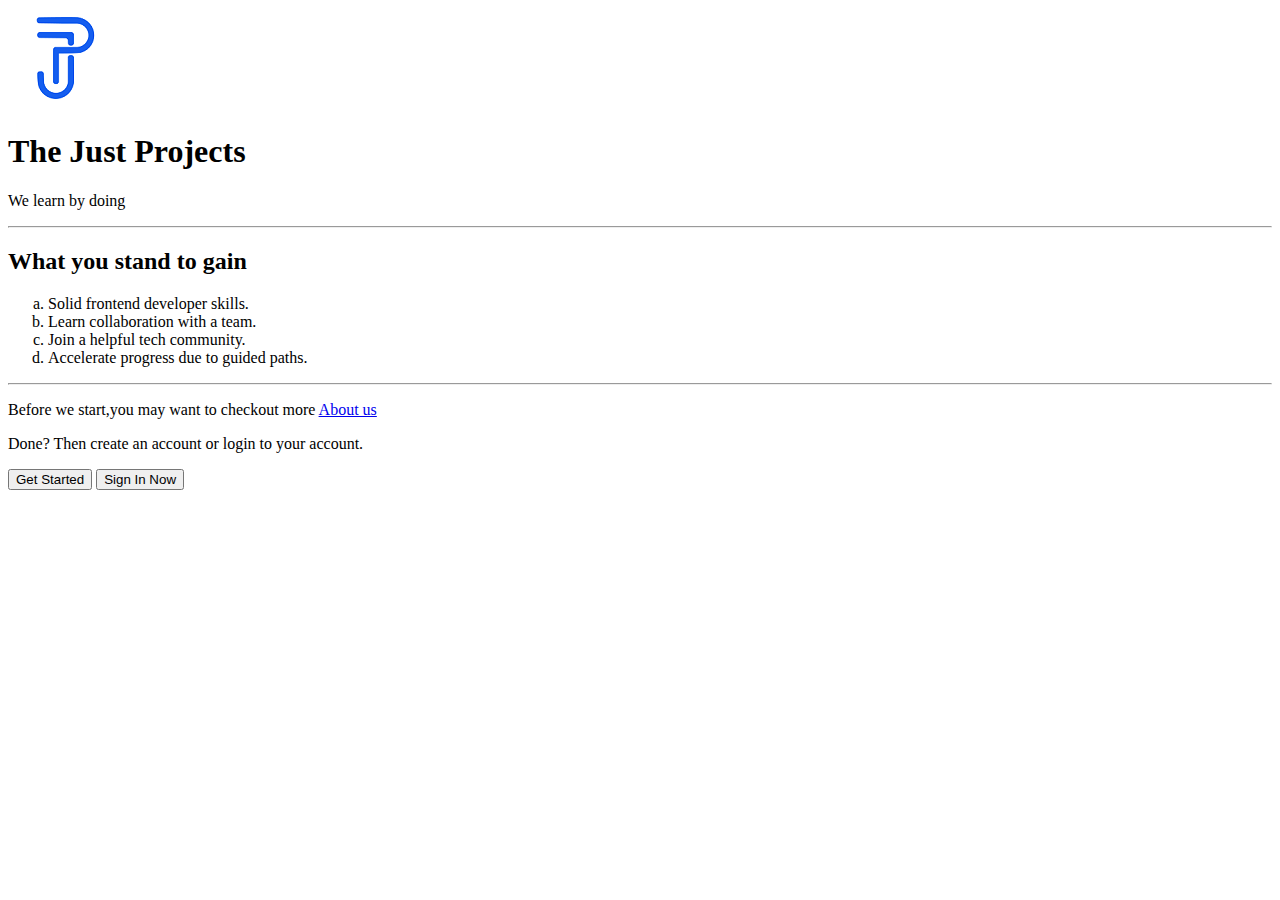
==== index.html @ d8568ca2 "first commit" ====
<!DOCTYPE html>
<html lang="en">
<head>
    <meta charset="UTF-8">
    <meta http-equiv="X-UA-Compatible" content="IE=edge">
    <meta name="viewport" content="width=device-width, initial-scale=1.0">
    <title>Document</title>
</head>
<body>
    <div>
        <img src="/images/tjp.png" alt="logo">
        <h1>The Just Projects</h1>
        <p>We learn by doing</p>
        <hr>
        <h2>What you stand to gain</h2>
        <ol type="a">
            <li>Solid frontend developer skills.</li>
            <li>Learn collaboration with a team.</li>
            <li>Join a helpful tech community.</li>
            <li>Accelerate progress due to guided paths.</li>
        </ol>
        <hr>
        <p>Before we start,you may want to checkout more <a href="about.html">About us</a></p>
        <p>Done? Then create an account or login to your account.</p>
        <button>Get Started</button>
        <button>Sign In Now</button>
    </div>
</body>
</html>
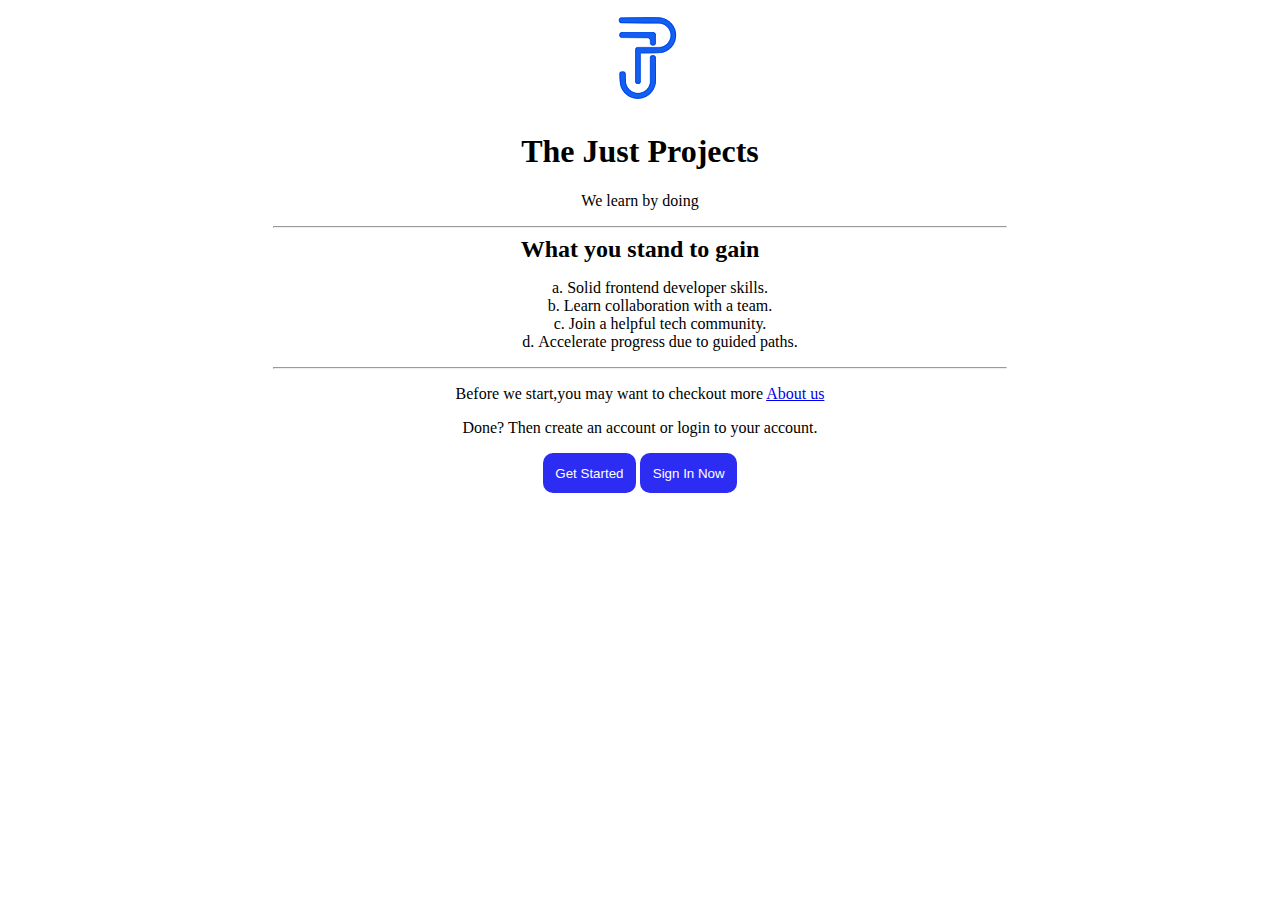
==== commit 9ed33493: "i added a table and style" ====
--- a/index.html
+++ b/index.html
@@ -4,26 +4,28 @@
     <meta charset="UTF-8">
     <meta http-equiv="X-UA-Compatible" content="IE=edge">
     <meta name="viewport" content="width=device-width, initial-scale=1.0">
-    <title>Document</title>
+    <title>Home page</title>
+    <link rel="stylesheet" href="index.css">
 </head>
 <body>
     <div>
-        <img src="/images/tjp.png" alt="logo">
+        <div class="img_div"><img src="images/tjp.png" alt="logo"> </div>
         <h1>The Just Projects</h1>
         <p>We learn by doing</p>
         <hr>
         <h2>What you stand to gain</h2>
-        <ol type="a">
+        <div class="centered-list"><ol type="a">
             <li>Solid frontend developer skills.</li>
             <li>Learn collaboration with a team.</li>
             <li>Join a helpful tech community.</li>
             <li>Accelerate progress due to guided paths.</li>
-        </ol>
+        </ol> </div>
         <hr>
         <p>Before we start,you may want to checkout more <a href="about.html">About us</a></p>
         <p>Done? Then create an account or login to your account.</p>
+        <div class="button_div">
         <button>Get Started</button>
-        <button>Sign In Now</button>
+        <button>Sign In Now</button> </div>
     </div>
 </body>
 </html>--- a/index.css
+++ b/index.css
@@ -0,0 +1,48 @@
+p{
+    text-align: center;
+}
+
+h1{
+    text-align: center;
+}
+
+h2{
+    text-align: center;
+    margin: 0;
+}
+
+.img_div{
+    text-align: center;
+}
+
+    .button_div{
+        text-align: center;
+    }
+
+<body {
+    image-rendering: auto;
+}
+
+.centered-list {
+    text-align: center;
+    list-style-position: inside;
+    padding-left: 0;
+}
+
+  
+hr {
+    margin-right: 21%;
+    margin-left: 21%;
+    }
+
+button {
+    background-color: rgb(44, 44, 243);
+    color: white;
+    border: none;
+    border-radius:  10px;
+    padding: 1%;
+    cursor: pointer;
+}
+
+<button class="get-started">Get Started</button>
+<button class="sign-in-now">Sign In Now</button>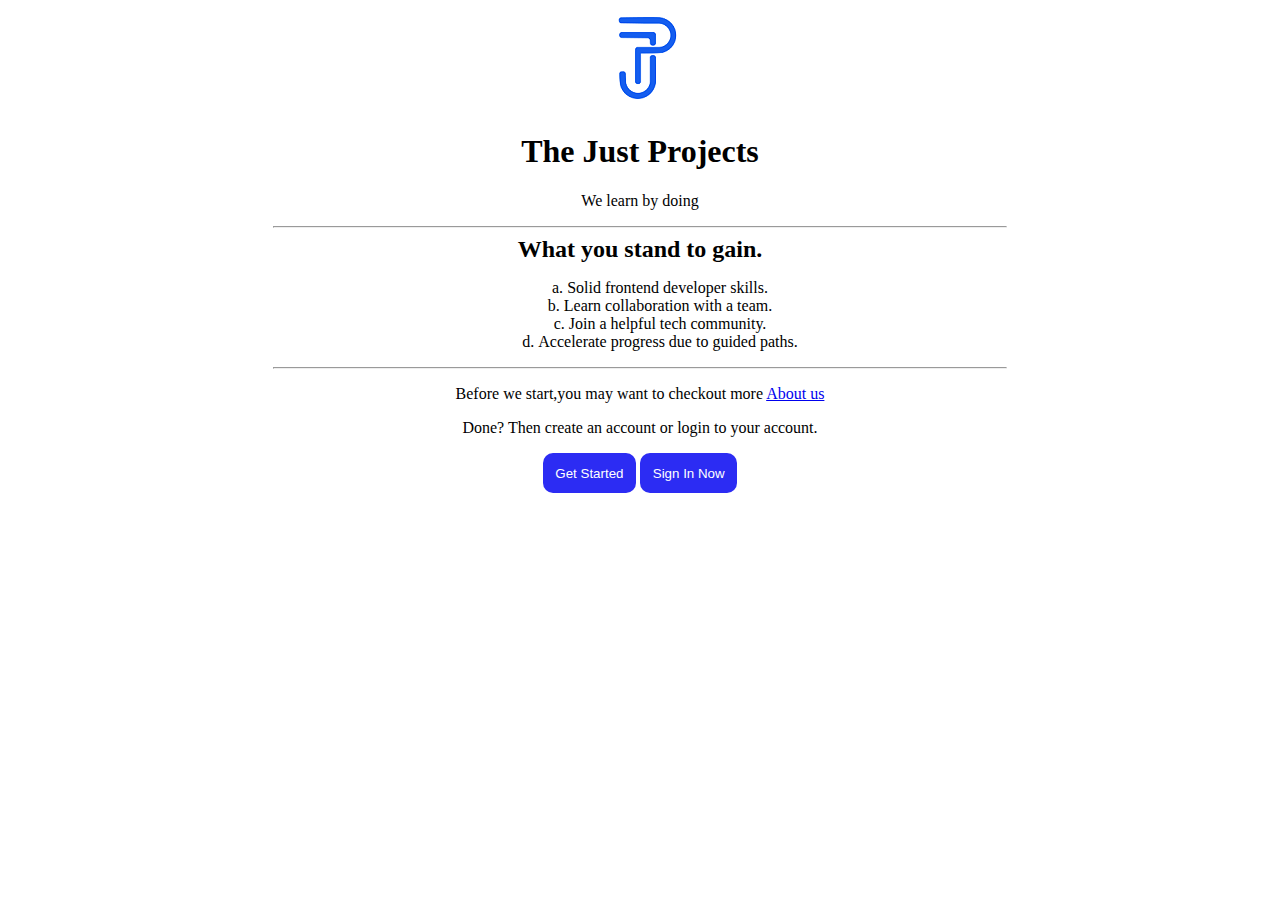
==== commit d8fa991d: "i added a dot" ====
--- a/index.html
+++ b/index.html
@@ -13,7 +13,7 @@
         <h1>The Just Projects</h1>
         <p>We learn by doing</p>
         <hr>
-        <h2>What you stand to gain</h2>
+        <h2>What you stand to gain.</h2>
         <div class="centered-list"><ol type="a">
             <li>Solid frontend developer skills.</li>
             <li>Learn collaboration with a team.</li>
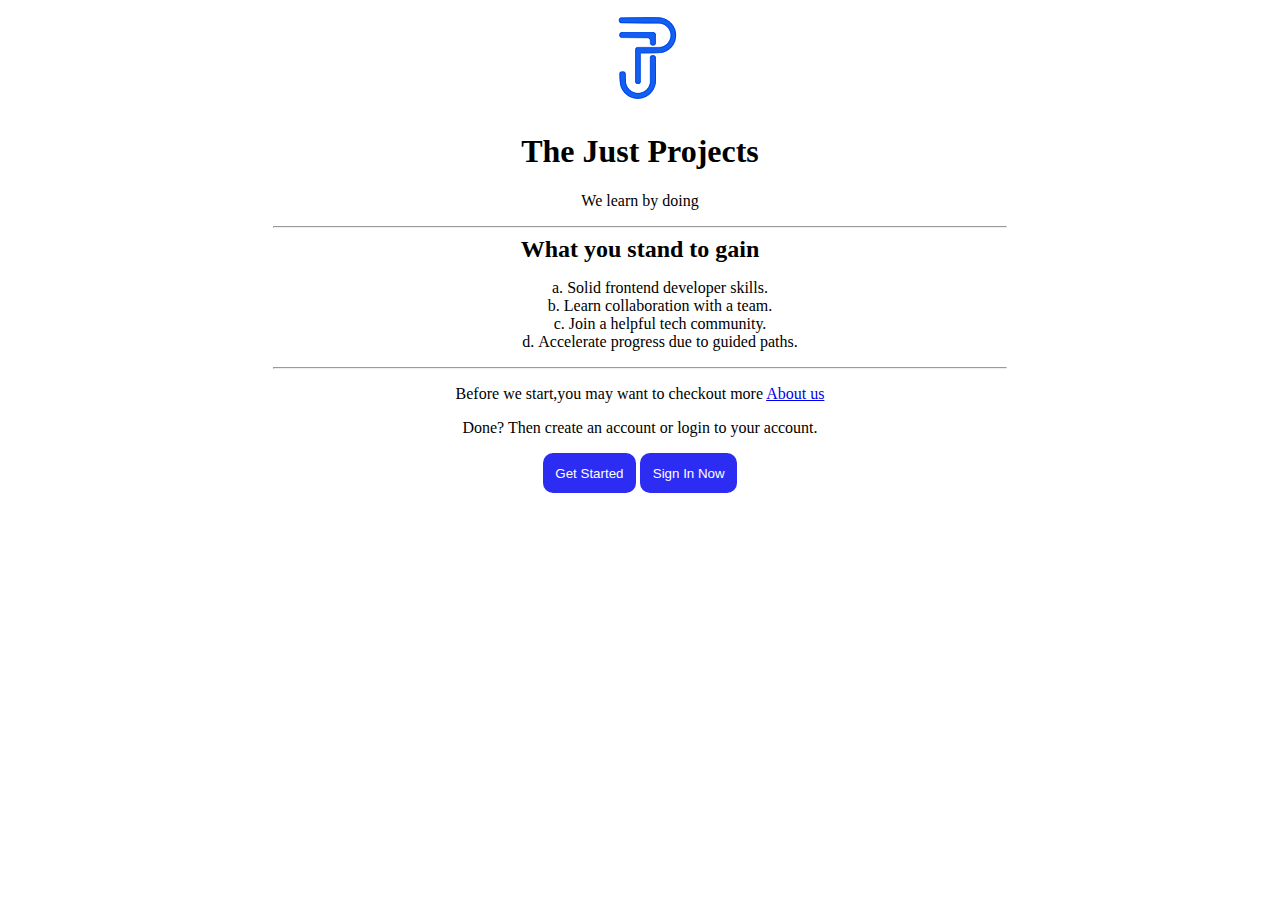
==== commit eae6a989: "i removed the dot" ====
--- a/index.html
+++ b/index.html
@@ -13,7 +13,7 @@
         <h1>The Just Projects</h1>
         <p>We learn by doing</p>
         <hr>
-        <h2>What you stand to gain.</h2>
+        <h2>What you stand to gain</h2>
         <div class="centered-list"><ol type="a">
             <li>Solid frontend developer skills.</li>
             <li>Learn collaboration with a team.</li>
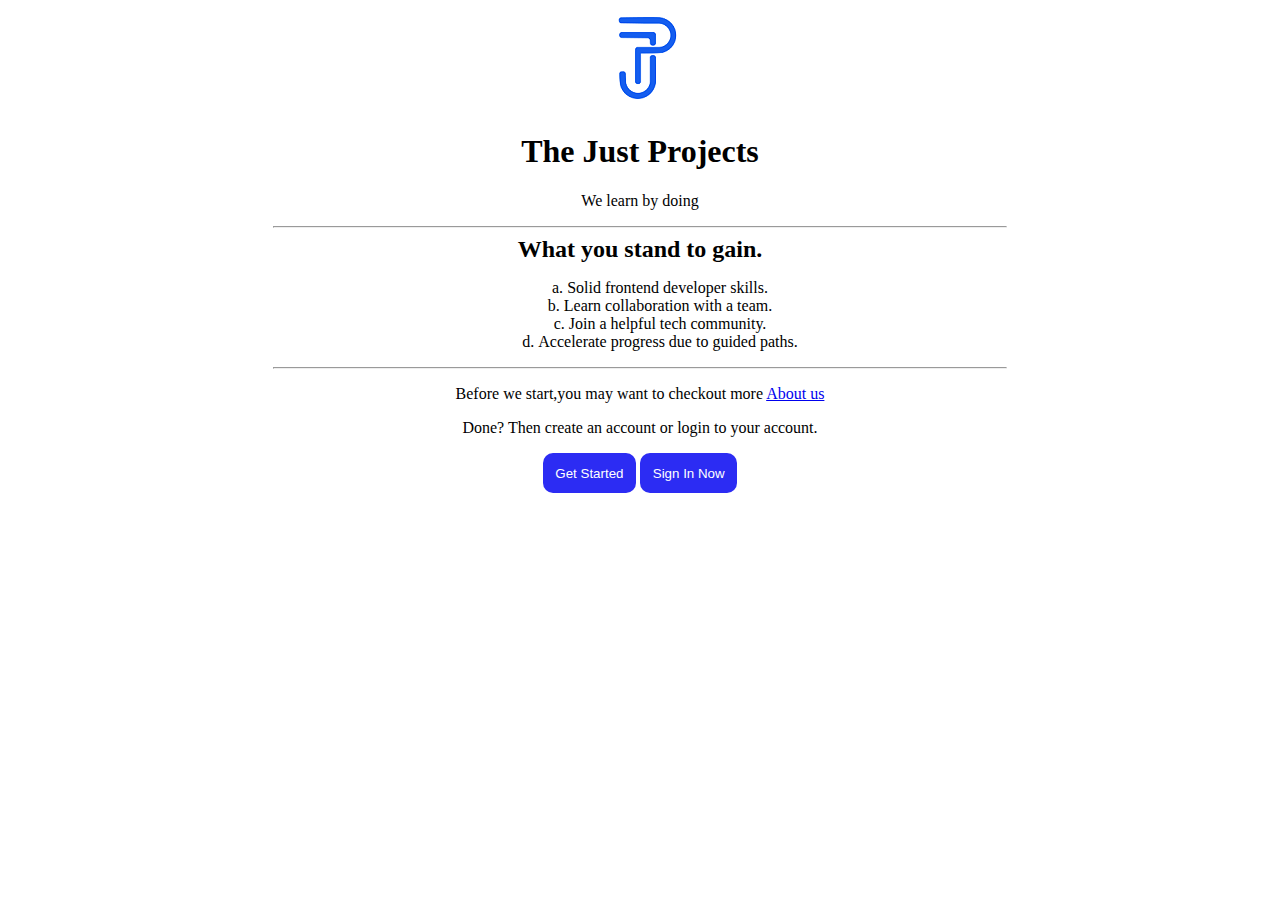
==== commit 89ad1ce8: "i update" ====
--- a/index.html
+++ b/index.html
@@ -13,7 +13,7 @@
         <h1>The Just Projects</h1>
         <p>We learn by doing</p>
         <hr>
-        <h2>What you stand to gain</h2>
+        <h2>What you stand to gain.</h2>
         <div class="centered-list"><ol type="a">
             <li>Solid frontend developer skills.</li>
             <li>Learn collaboration with a team.</li>
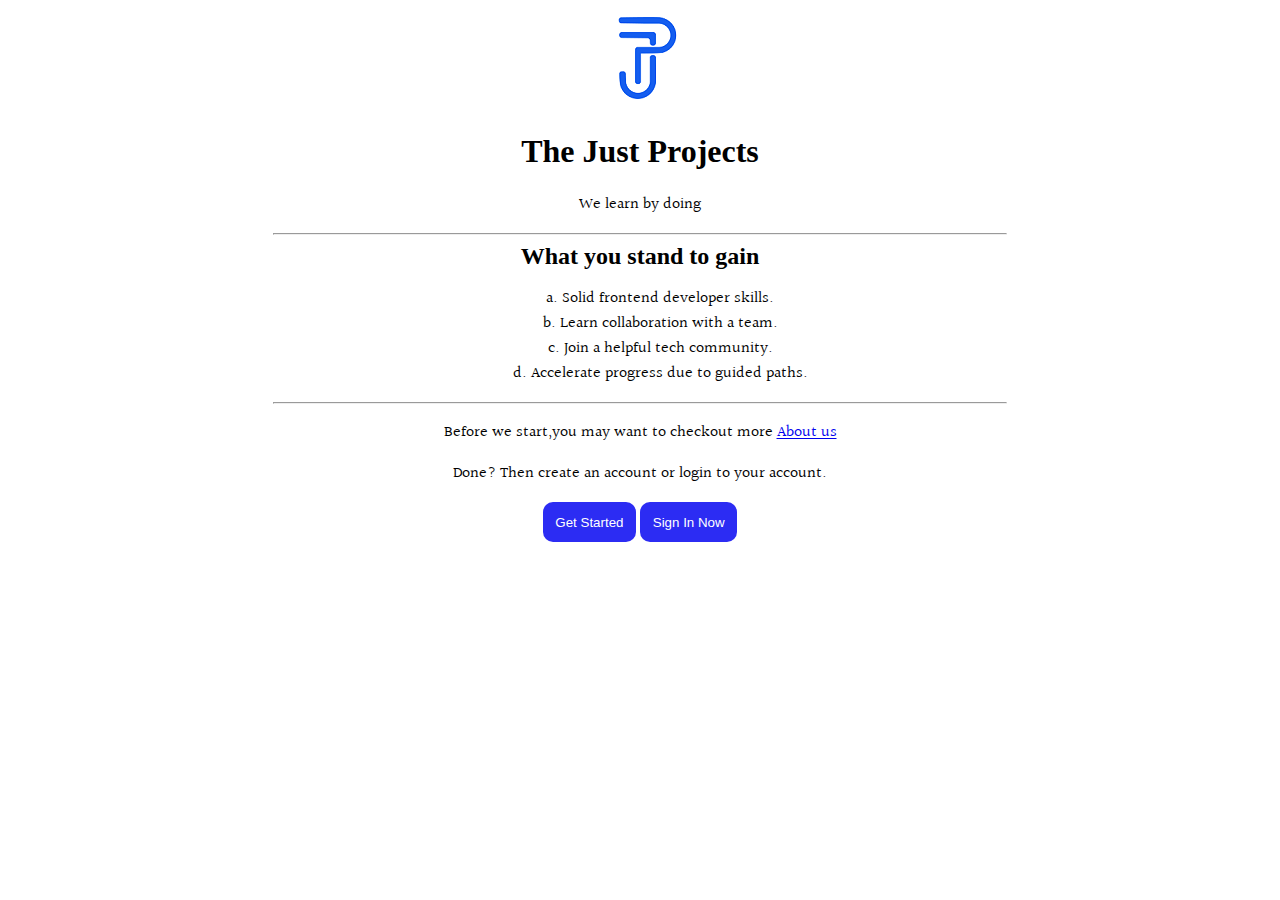
==== commit bdee3dc2: "all updated" ====
--- a/index.html
+++ b/index.html
@@ -5,6 +5,9 @@
     <meta http-equiv="X-UA-Compatible" content="IE=edge">
     <meta name="viewport" content="width=device-width, initial-scale=1.0">
     <title>Home page</title>
+    <link rel="preconnect" href="https://fonts.googleapis.com">
+    <link rel="preconnect" href="https://fonts.gstatic.com" crossorigin>
+    <link href="https://fonts.googleapis.com/css2?family=Alegreya:ital@1&family=Halant:wght@400;500&family=Manrope:wght@300&family=Roboto+Mono:ital,wght@1,300&display=swap" rel="stylesheet">
     <link rel="stylesheet" href="index.css">
 </head>
 <body>
@@ -13,7 +16,7 @@
         <h1>The Just Projects</h1>
         <p>We learn by doing</p>
         <hr>
-        <h2>What you stand to gain.</h2>
+        <h2>What you stand to gain</h2>
         <div class="centered-list"><ol type="a">
             <li>Solid frontend developer skills.</li>
             <li>Learn collaboration with a team.</li>
@@ -26,6 +29,6 @@
         <div class="button_div">
         <button>Get Started</button>
         <button>Sign In Now</button> </div>
-    </div>
+</div>
 </body>
 </html>--- a/index.css
+++ b/index.css
@@ -1,5 +1,6 @@
 p{
     text-align: center;
+    font-family: 'Halant', serif;
 }
 
 h1{
@@ -27,7 +28,8 @@
     text-align: center;
     list-style-position: inside;
     padding-left: 0;
-}
+    font-family: 'Halant', serif;
+  }
 
   
 hr {
